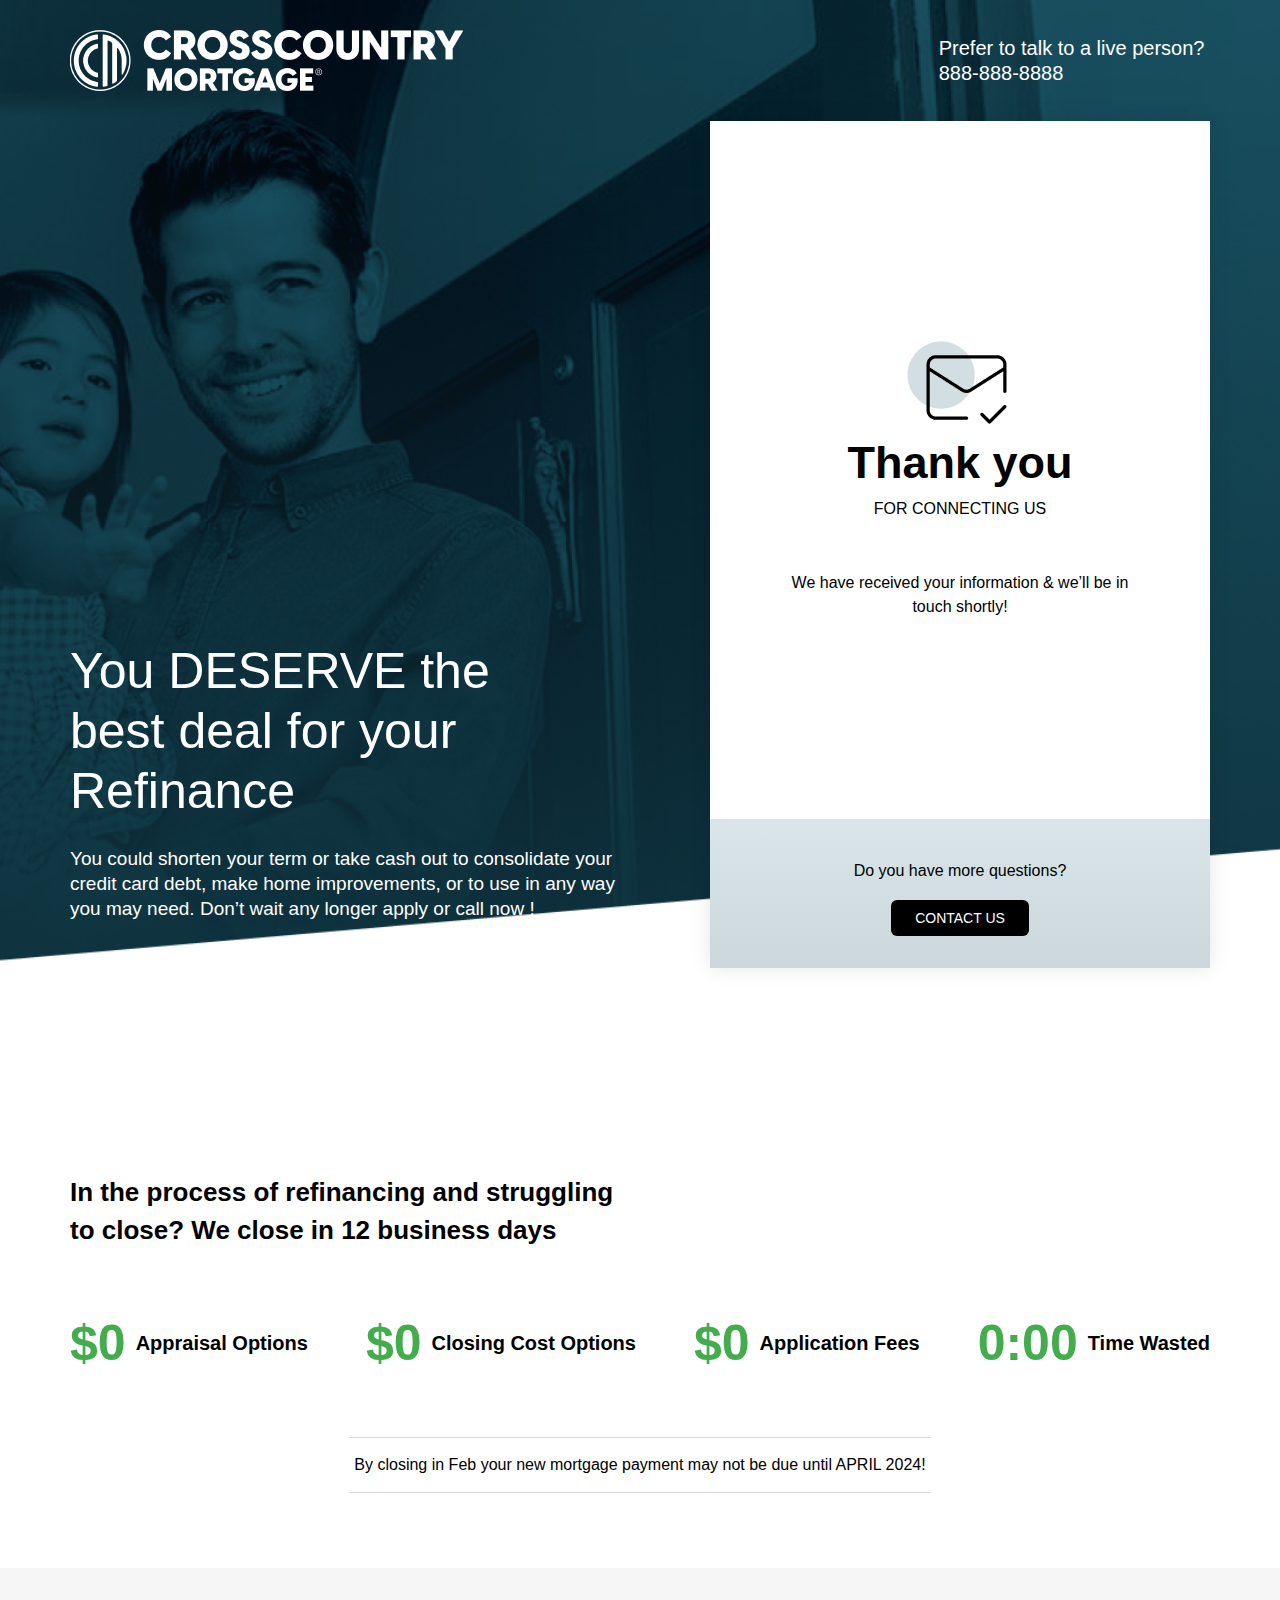
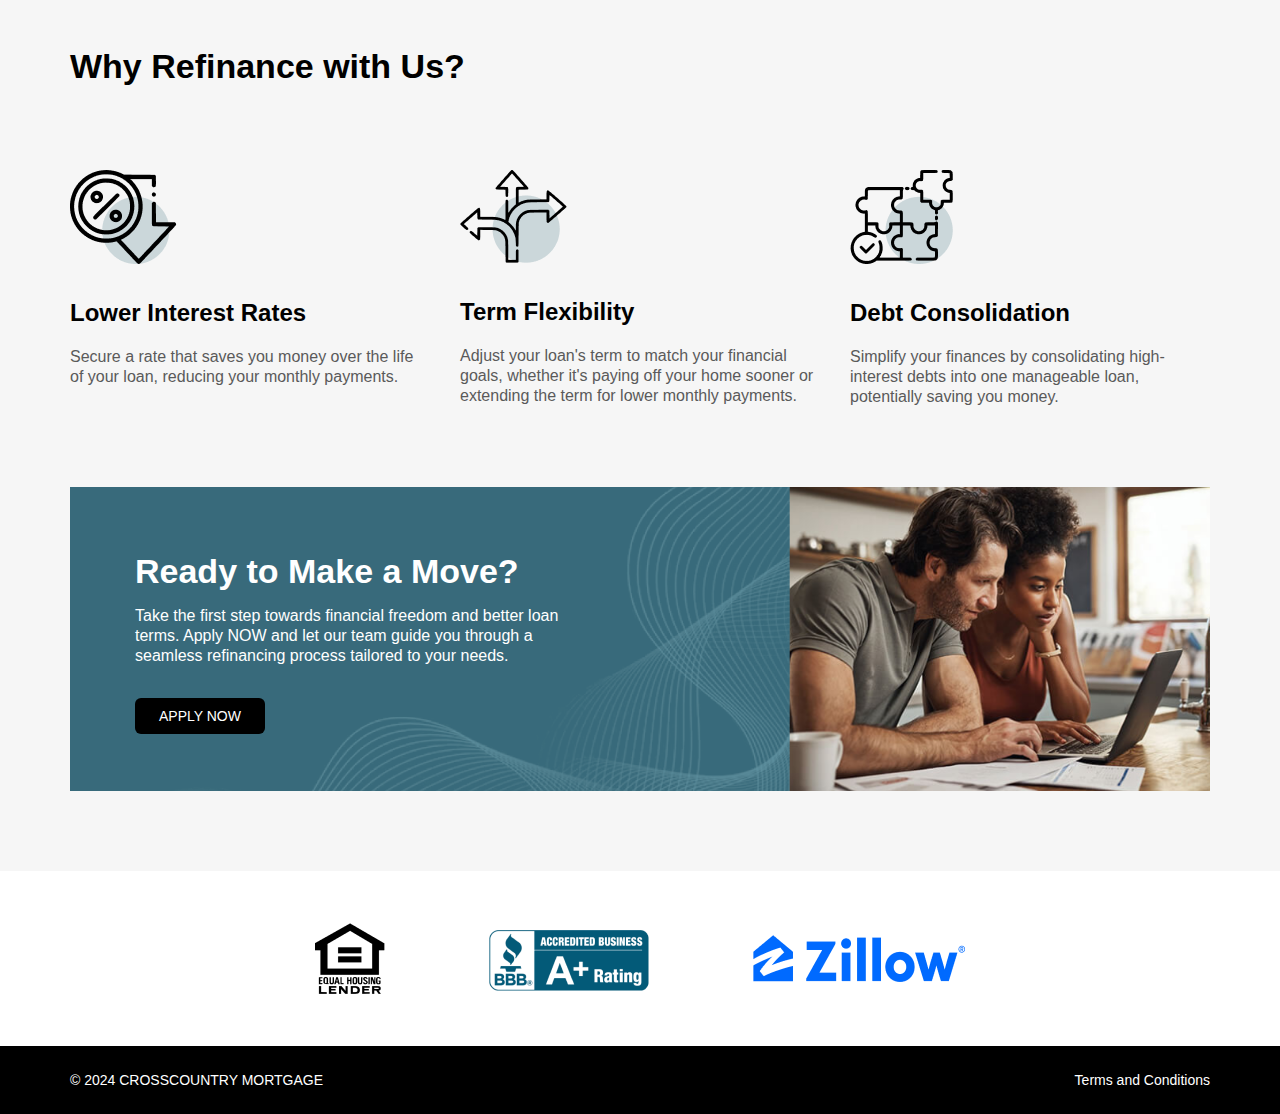
==== indexTwo.html @ 642487f5 "thankyou page" ====
<!DOCTYPE html>
<html lang="en">

<head>
    <meta charset="UTF-8" />
    <meta http-equiv="X-UA-Compatible" content="IE=edge" />
    <meta name="viewport" content="width=device-width, initial-scale=1.0" />
    <title>CROSSCOUNTRY MORTGAGE</title>
    <!-- Styles -->
    <link rel="stylesheet" href="./cross_assets/bootstrap.css" />
    <link rel="stylesheet" href="./indexTwo.css" />

    <!-- Scripts -->
    <script src="./cross_assets/jquery.js"></script>
    <script src="./cross_assets/bootstrap.js"></script>
    <script src="./form-validation.js"></script>
</head>

<body>
    <section class="hero-wrap">
        <div class="container">
            <header>
                <div class="header-section">
                    <img src="./cross_assets/img/logo.png" alt="logo" />
                    <div class="prefer">
                        <p>Prefer to talk to a live person? </p>
                        <p>888-888-8888</p>
                    </div>
                </div>
            </header>
            <div class="hero">
                <div class="row">
                    <div class="col-md-6">
                        <div class="hero-left">
                            <h1>
                                You DESERVE the <br />
                                best deal for your <br />
                                Refinance
                            </h1>

                            <div class="hero-left-mobile">
                                <h1>You DESERVE the
                                    best deal for your
                                    Refinance</h1>
                            </div>
                            <p>
                                You could shorten your term or take cash out to consolidate
                                your credit card debt, make home improvements, or to use in
                                any way you may need. Don’t wait any longer apply or call now
                                !
                            </p>
                        </div>


                    </div>
                    <div class="col-md-6">
                        <div class="card-wrapper">
                            <div class="card text-center">
                                <div class="card-body">

                                    <img src="./cross_assets/img/thankyou.png" alt="Thank you">

                                    <h2>Thank you</h2>
                                    <p>FOR CONNECTING US</p>

                                    <p class="received">We have received your information & we’ll be in touch
                                        shortly!
                                    </p>

                                </div>
                                <div class="thankyou-footer">
                                    <p>Do you have more questions?</p>

                                    <a href="#">
                                        CONTACT US
                                    </a>
                                </div>
                            </div>
                        </div>
                    </div>
                </div>
            </div>
        </div>
    </section>

    <!-- 2nd Section -->
    <section class="refinancing">
        <div class="container">
            <div class="row">
                <div class="col-md-6">
                    <h2>
                        In the process of refinancing and struggling to close? We close in
                        12 business days
                    </h2>
                </div>
                <div class="col-md-6"></div>
            </div>
            <div class="row">
                <div class="col-md-12">
                    <div class="content-wrap">
                        <div class="content">
                            <h3>$0</h3>
                            <h4>Appraisal Options</h4>
                        </div>

                        <div class="content">
                            <h3>$0</h3>
                            <h4>Closing Cost Options</h4>
                        </div>

                        <div class="content">
                            <h3>$0</h3>
                            <h4>Application Fees</h4>
                        </div>

                        <div class="content">
                            <h3>0:00</h3>
                            <h4>Time Wasted</h4>
                        </div>
                    </div>
                </div>

                <div class="col-md-12">
                    <div class="details">
                        <p>By closing in Feb your new mortgage payment may not be due until APRIL 2024!</p>
                    </div>
                </div>
            </div>
        </div>
    </section>

    <!-- 3rd Section -->
    <section class="refinance-us">
        <div class="container">
            <div class="row">
                <div class="col-md-12">
                    <h2>Why Refinance with Us?</h2>
                </div>

            </div>
            <div class="refinance-details">

                <div class="row">
                    <div class="col-md-4">
                        <img src="./cross_assets/img/interest.png" alt="interest">
                        <h3>Lower Interest Rates</h3>
                        <p>Secure a rate that saves you money over the life of your loan, reducing your monthly
                            payments.</p>
                    </div>

                    <div class="col-md-4">
                        <img src="./cross_assets/img/flexibility.png" alt="flexibility">
                        <h3>Term Flexibility</h3>
                        <p>Adjust your loan's term to match your financial goals, whether it's paying off your home
                            sooner or
                            extending the term
                            for lower monthly payments.</p>
                    </div>

                    <div class="col-md-4">
                        <img src="./cross_assets/img/consolidation.png" alt="consolidation">
                        <h3>Debt Consolidation</h3>
                        <p>Simplify your finances by consolidating high-interest debts into one manageable loan,
                            potentially saving
                            you money.</p>
                    </div>
                </div>

                <div class="make-move-wrap">
                    <div class="make-move">

                        <div class="row">
                            <div class="col-md-6">
                                <div class="ready">
                                    <h2>Ready to Make a Move?</h2>
                                    <p>Take the first step towards financial freedom and better loan terms. Apply NOW
                                        and let our team
                                        guide you through a
                                        seamless refinancing process tailored to your needs.</p>

                                    <div class="apply-btn">
                                        <a href="#">APPLY NOW</a>
                                    </div>
                                </div>
                            </div>
                            <div class="col-md-6"></div>
                        </div>
                    </div>
                </div>
            </div>
        </div>
    </section>

    <!-- 4th Section -->
    <section class="branding">
        <div class="container">
            <div class="row">
                <div class="col-md-12">
                    <div class="brand-wrap">
                        <img src="./cross_assets/img/partner-one.png" alt="partner-one">
                        <img src="./cross_assets/img/partner-two.png" alt="partner-two">
                        <img src="./cross_assets/img/partner-three.png" alt="partner-three">

                    </div>
                </div>
            </div>
        </div>
    </section>

    <!-- 5th Section -->
    <footer class="footer-main">
        <div class="container">
            <div class="row">
                <div class="col-md-12">
                    <div class="footer-wrap">
                        <p>© 2024 CROSSCOUNTRY MORTGAGE</p>
                        <p>Terms and Conditions</p>

                    </div>
                </div>
            </div>
        </div>
    </footer>
</body>

</html>
---- indexTwo.css ----
@font-face {
  font-family: "Inter";
  src: url("./dv_assets/Inter-Regular.eot");
  src: url("./dv_assets/Inter-Regular.eot?#iefix") format("embedded-opentype"),
    url("./dv_assets/Inter-Regular.woff2") format("woff2"),
    url("./dv_assets/Inter-Regular.woff") format("woff"),
    url("./dv_assets/Inter-Regular.ttf") format("truetype");
  font-weight: normal;
  font-style: normal;
  font-display: swap;
}

@font-face {
  font-family: "Inter";
  src: url("./cross_assets/Inter-SemiBold.eot");
  src: url("./cross_assets/Inter-SemiBold.eot?#iefix")
      format("embedded-opentype"),
    url("./cross_assets/Inter-SemiBold.woff2") format("woff2"),
    url("./cross_assets/Inter-SemiBold.woff") format("woff"),
    url("./cross_assets/Inter-SemiBold.ttf") format("truetype");
  font-weight: 600;
  font-style: normal;
  font-display: swap;
}

@font-face {
  font-family: "Inter";
  src: url("./cross_assets/Inter-Bold.eot");
  src: url("./cross_assets/Inter-Bold.eot?#iefix") format("embedded-opentype"),
    url("./cross_assets/Inter-Bold.woff2") format("woff2"),
    url("./cross_assets/Inter-Bold.woff") format("woff"),
    url("./cross_assets/Inter-Bold.ttf") format("truetype");
  font-weight: bold;
  font-style: normal;
  font-display: swap;
}

body {
  box-sizing: border-box;
  margin: 0;
  padding: 0;

  scroll-behavior: smooth;
}

h1,
h2,
h3,
h4,
p {
  margin: 0;
}

.hero-wrap {
  background-image: url("./cross_assets/img/hero-bg.png");
  background-size: cover;
  background-position: center;
  background-repeat: no-repeat;
}

.header-section {
  padding: 30px 0;
  display: flex;
  justify-content: space-between;
  align-items: center;
}

.prefer {
  color: #fff;
}

.prefer p {
  font-size: 20px;
  font-weight: 400;
  line-height: 25px;
}

.hero h1 {
  font-size: 50px;
  font-weight: 500;
  line-height: 60px;
  color: #fff;
}

.hero p {
  font-size: 19px;
  font-weight: 400;
  line-height: 25px;
  color: #fff;
  margin: 25px 0 100px 0;
}

.card-body {
  display: flex;
  justify-content: center;
  align-items: center;
  flex-direction: column;
}

.card-body img {
  margin: 200px 0 0;
}

.card-body h2 {
  font-size: 45px;
  font-weight: 600;
  color: #000;
  line-height: 38px;
  margin: 10px 0 0 0;
}

.card-body p {
  font-size: 16px;
  font-weight: 400;
  color: #000;
  line-height: 24px;
  margin: 15px 0 50px 0;
  text-align: center;
}

p.received {
  font-size: 16px;
  font-weight: 400;
  color: #000;
  line-height: 24px;
  margin: 0 80px 200px;
}

.thankyou-footer p {
  font-size: 16px;
  font-weight: 400;
  color: #000;
  line-height: 24px;
  /* margin: 0 0 20px 0; */
}

.card-wrapper {
  display: flex;
  justify-content: flex-end;
  align-items: center;
}

.card {
  background-color: #fff;
  padding: 20px 0 0;
  box-shadow: 0 0 20px rgba(0, 0, 0, 0.1);
  transition: 0.3s;
  margin-bottom: 130px;
  width: 500px;
  text-align: left;
}

.card-title {
  font-size: 25px;
  font-weight: 600;
  color: #000;
  line-height: 30px;
  margin-bottom: 20px;
}

.thankyou-footer {
  background: linear-gradient(180deg, #d9e5e9 0%, #cbd7db 100%);
  padding: 40px 0;
  text-align: center;
}

.thankyou-footer p {
  font-size: 16px;
  font-weight: 400;
  color: #000;
  line-height: 24px;
  margin: 0;
  padding-bottom: 25px;
}

.thankyou-footer a {
  background-color: #000;
  color: #fff;
  border-radius: 6px;
  padding: 10px 24px;
  text-align: center;
  text-decoration: none;
}

.form-group {
  margin: 24px 0 0 0;
}

.form-row {
  display: flex;
  justify-content: space-between;
  align-items: center;
  margin: 0 0 10px 0;
  gap: 12px;
}

.single-field-wrap-pa {
  height: 90px;
  width: 100%;
}

.single-field-wrap-pa p {
  color: #adb5bd;
  font-size: 12px;
  font-weight: 400;
  margin: 0;
}

.form-row label {
  font-size: 14px;
  font-weight: 400;
  color: #000;
  line-height: 18px;
}

.form-control {
  width: 100%;
  padding: 10px;
  border: 1px solid #e5e5e5;
  border-radius: 6px;
  font-size: 14px;
  color: #000;
  line-height: 18px;
  height: 48px;
}

.text-danger {
  font-size: 12px;
  margin: 5px 0;
  font-weight: 500;
  color: #ff0000;
}

.single-field-wrap {
  height: 80px;
  width: 100%;
}

.val-disabled {
  color: #adb5bd !important;
}

.space {
  margin-top: 15px;
}

.form-notes {
  background-color: #f8f9fa;
  border-radius: 6px;
  padding: 12px;
  margin-top: 15px;
}

.form-notes p {
  font-size: 12px;
  font-weight: 400;
  color: #495057;
  line-height: 14px;
  margin: 0;
}

.submit-btn {
  background-color: #000;
  color: #fff;
  border-radius: 6px;
  padding: 10px 24px;
  text-align: center;
  margin-top: 20px;
}

.hero-left {
  height: 100vh;
  display: flex;
  justify-content: end;
  flex-direction: column;
}

.card-error {
  position: absolute;
  left: 128px;
  top: -2px;
}

/* 2nd Section */
.refinancing {
  margin: 75px 0;
}

.refinancing h2 {
  font-size: 26px;
  font-weight: 600;
  color: #000;
  line-height: 38px;
}

.content-wrap {
  margin: 75px 0;
  display: flex;
  justify-content: space-between;
  align-items: center;
}

.content {
  display: flex;
  align-items: center;
  gap: 10px;
}

.content h3 {
  font-size: 50px;
  font-weight: 600;
  color: #43ad4d;
  line-height: 38px;
}

.content h4 {
  font-size: 20px;
  font-weight: 600;
  color: #000;
  line-height: 30px;
}

.details {
  display: flex;
  justify-content: center;
  align-items: center;
}

.details p {
  font-size: 16px;
  font-weight: 400;
  color: #000;
  line-height: 24px;
  margin: 0;
  border-top: 1px solid #dadada;
  border-bottom: 1px solid #dadada;
  padding: 15px 5px;
}

.refinance-us {
  padding: 80px 0;
  background-color: #f6f6f6;
}

.refinance-us h2 {
  font-size: 34px;
  font-weight: 600;
  color: #000;
}

.refinance-details {
  margin: 85px 0 0 0;
}

.refinance-details h3 {
  font-size: 24px;
  font-weight: 600;
  color: #000;
  line-height: 38px;
  margin: 30px 0 15px 0;
}

.refinance-details p {
  font-size: 16px;
  font-weight: 400;
  color: #5a5a5a;
  line-height: 20px;
  margin: 0;
}

.make-move-wrap {
  margin: 80px 0 0;
}

.make-move {
  background-image: url("./cross_assets/img/ready-move.png");
  background-size: cover;
  background-position: center;
  background-repeat: no-repeat;
}

.ready {
  padding: 65px;
}

.ready h2 {
  font-size: 34px;
  font-weight: 600;
  color: #fff;
  line-height: 38px;
}

.ready p {
  font-size: 16px;
  font-weight: 400;
  color: #fff;
  line-height: 20px;
  margin: 16px 0;
}

.apply-btn {
  margin: 40px 0 0 0;
}

.ready a {
  background-color: #000;
  color: #fff;
  border-radius: 6px;
  padding: 10px 24px;
  text-align: center;
  text-decoration: none;
}

.branding {
  margin: 40px 0;
}

.brand-wrap {
  display: flex;
  justify-content: center;
  align-items: center;
  gap: 100px;
}

.footer-main {
  padding: 25px 0;
  background-color: #000;
}

.footer-wrap {
  display: flex;
  justify-content: space-between;
  align-items: center;
}

.footer-wrap p {
  font-size: 14px;
  font-weight: 400;
  color: #fff;
  line-height: 18px;
  margin: 0;
}

.hero-left-mobile {
  display: none;
}

/* Responsive */
@media (max-width: 767px) {
  .content-wrap {
    flex-direction: column;
    align-items: flex-start;
    margin: 25px 0;
  }

  .brand-wrap {
    flex-direction: column;
    align-items: center;
    gap: 20px;
  }

  .header-section {
    flex-direction: column;
    align-items: flex-start;
    gap: 20px;
  }

  .hero-left {
    height: unset;
  }

  .hero h1 {
    display: none;
  }

  .hero p {
    margin: 25px 0 50px 0;
  }

  .hero-left-mobile {
    display: block !important;
  }

  .hero-left-mobile h1 {
    display: block !important;
    font-size: 30px;
    font-weight: 500;
    line-height: 40px;
    color: #fff;
  }

  .refinancing {
    margin: 25px 0;
  }

  .content h3 {
    font-size: 24px;
  }
  .content h4 {
    font-size: 18px;
  }

  .refinance-us {
    padding: 40px 0;
  }

  .refinance-us h2 {
    font-size: 22px;
  }
  .refinance-details {
    margin: 35px 0 0;
  }
  .refinance-details p {
    margin-bottom: 25px;
  }

  .make-move-wrap {
    margin: 20px 0 0;
  }

  .ready {
    padding: 25px;
  }

  .ready p {
    font-size: 13px;
    text-wrap: balance;
  }

  .footer-wrap {
    flex-direction: column;
    align-items: center;
    gap: 15px;
  }
}
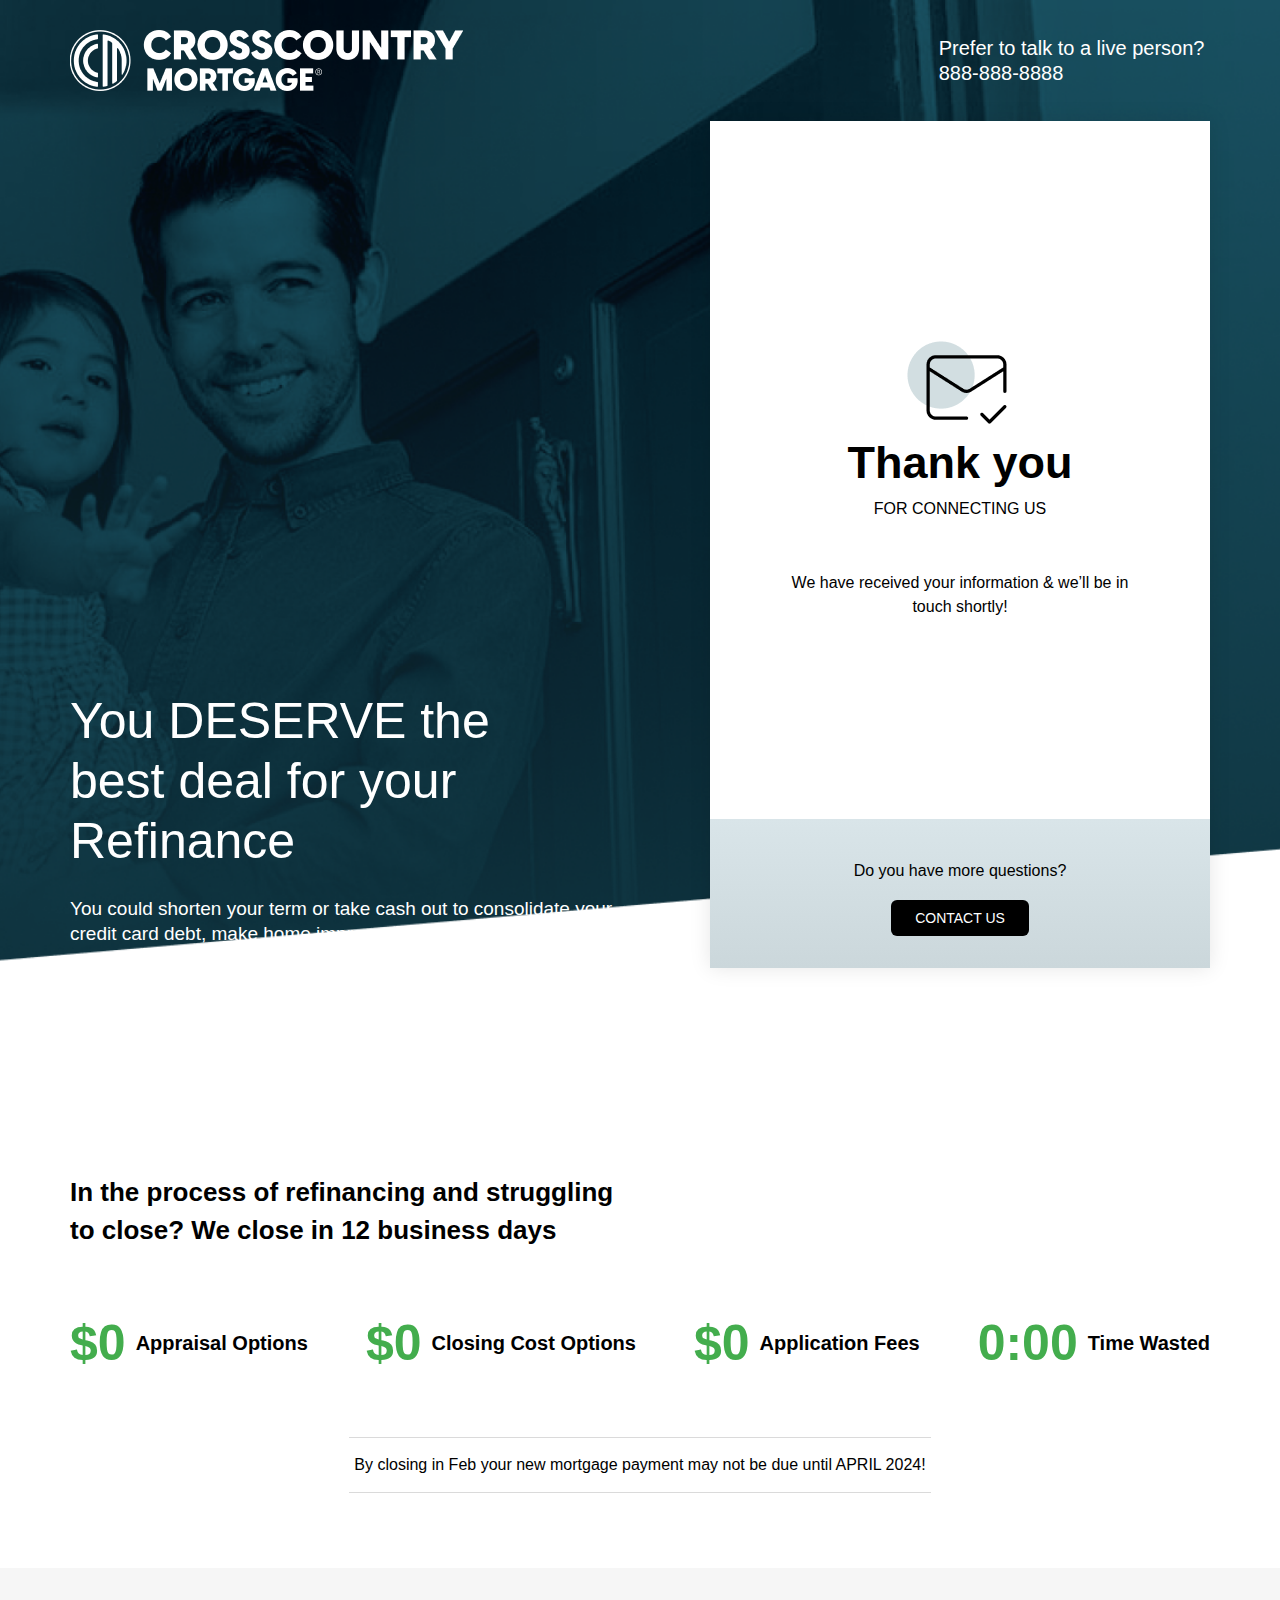
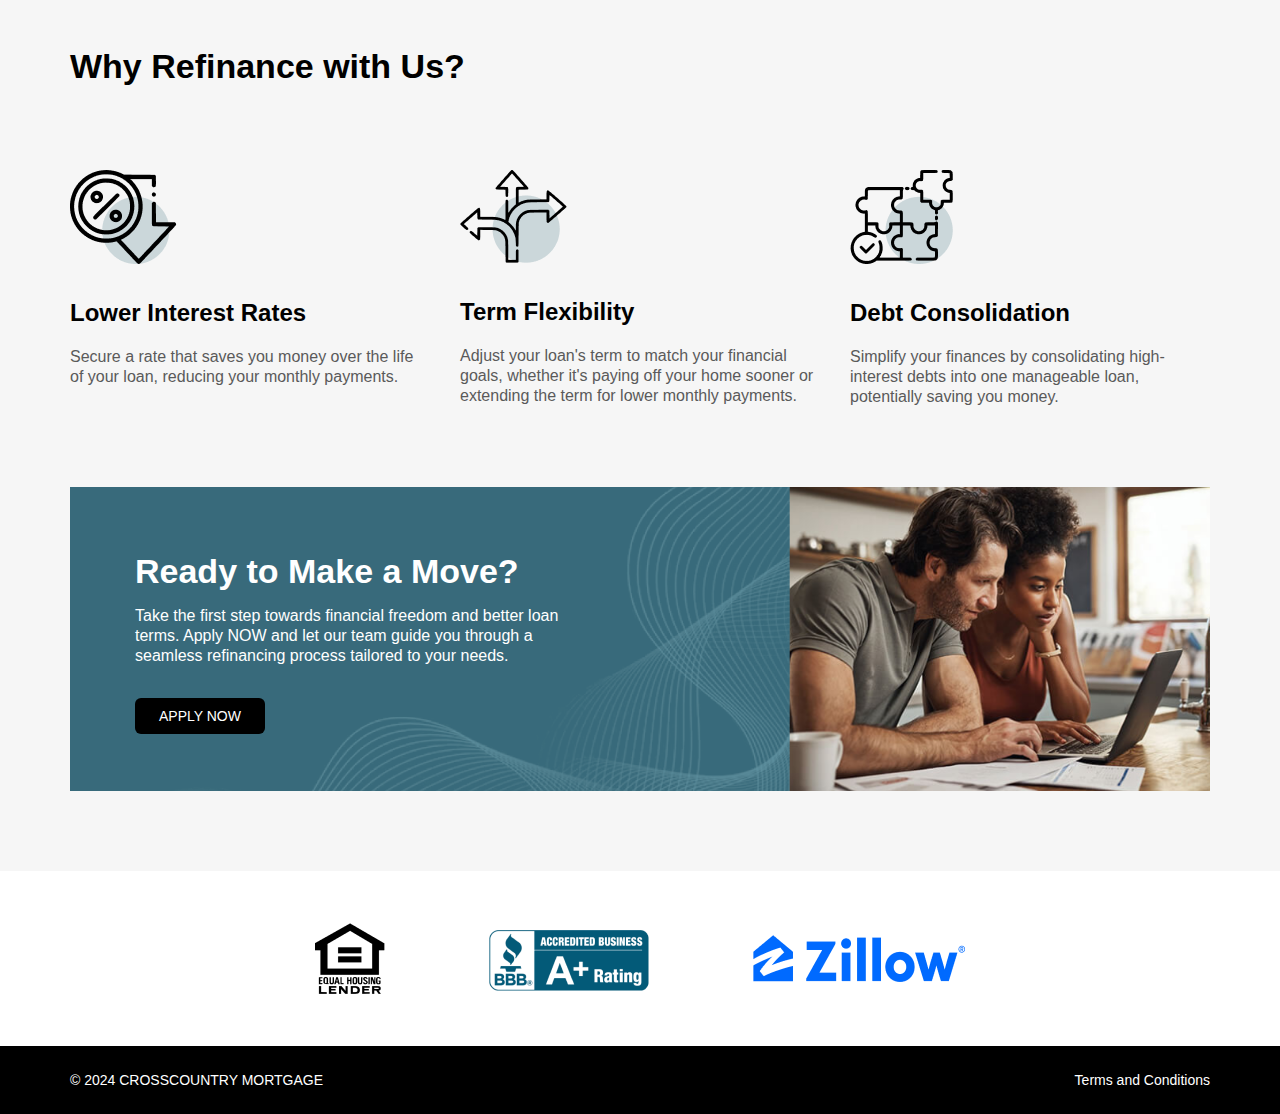
==== commit 29eabc1c: "thank you mobile responsive" ====
--- a/indexTwo.html
+++ b/indexTwo.html
@@ -43,7 +43,7 @@
                                     best deal for your
                                     Refinance</h1>
                             </div>
-                            <p>
+                            <p class="mobile-could">
                                 You could shorten your term or take cash out to consolidate
                                 your credit card debt, make home improvements, or to use in
                                 any way you may need. Don’t wait any longer apply or call now
--- a/indexTwo.css
+++ b/indexTwo.css
@@ -87,7 +87,7 @@
   font-weight: 400;
   line-height: 25px;
   color: #fff;
-  margin: 25px 0 100px 0;
+  margin: 25px 0 50px 0;
 }
 
 .card-body {
@@ -474,7 +474,20 @@
   }
 
   .hero p {
-    margin: 25px 0 50px 0;
+    margin: 30px;
+    padding: 0;
+  }
+
+  .mobile-could {
+    margin: 20px 0 40px 0 !important;
+  }
+
+  .card-body img {
+    margin: 100px 0 0;
+  }
+
+  .thankyou-footer {
+    padding: 10px 0 40px 0;
   }
 
   .hero-left-mobile {
@@ -500,6 +513,10 @@
     font-size: 18px;
   }
 
+  .card {
+    margin: 0 0 30px 0;
+  }
+
   .refinance-us {
     padding: 40px 0;
   }
